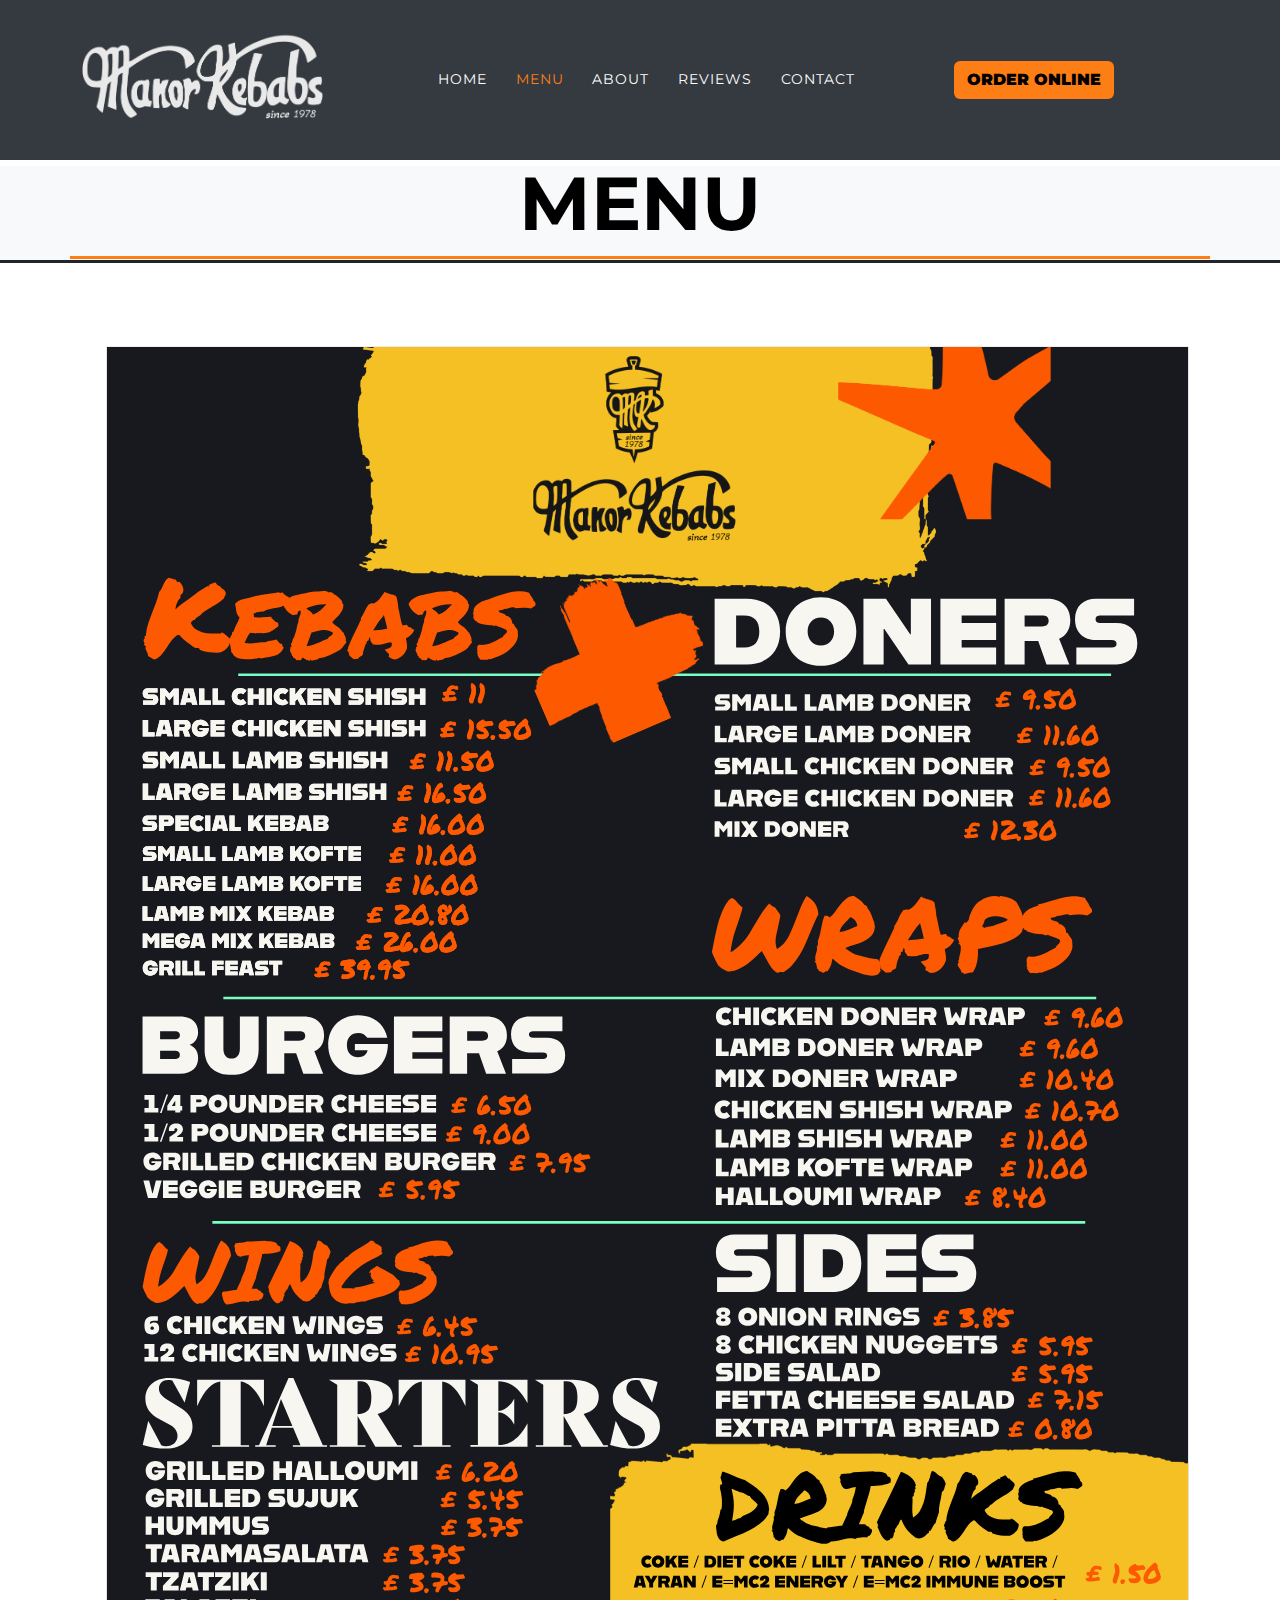
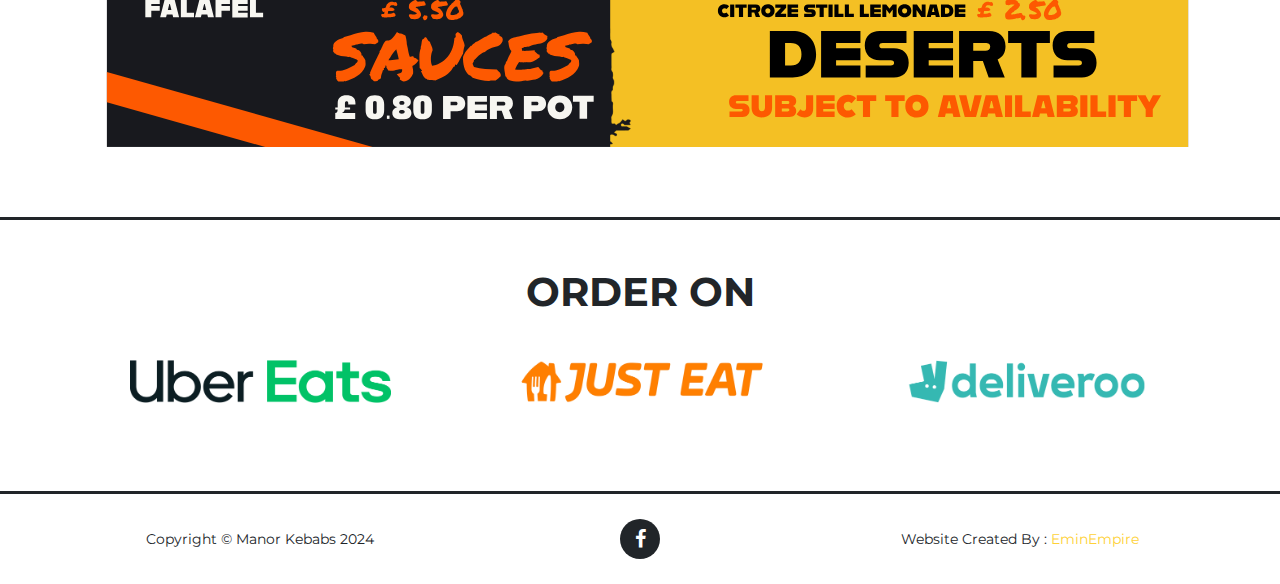
==== menu.html @ 8eb1d32d "Add files via upload" ====
<!DOCTYPE html>
<html data-bs-theme="light" lang="en">

<head>
    <meta charset="utf-8">
    <meta name="viewport" content="width=device-width, initial-scale=1.0, shrink-to-fit=no">
    <title>Home - Manor Kebabs</title>
    <link rel="stylesheet" href="assets/bootstrap/css/bootstrap.min.css">
    <link rel="stylesheet" href="https://fonts.googleapis.com/css?family=Montserrat:400,700&amp;display=swap">
    <link rel="stylesheet" href="https://fonts.googleapis.com/css?family=Kaushan+Script&amp;display=swap">
    <link rel="stylesheet" href="assets/fonts/font-awesome.min.css">
    <link rel="stylesheet" href="assets/css/untitled.css">
</head>

<body id="page-top" data-bs-spy="scroll" data-bs-target="#mainNav" data-bs-offset="54">
    <nav class="navbar navbar-expand-lg fixed-top bg-dark navbar-dark" id="mainNav" data-bs-theme="light">
        <div class="container"><a class="navbar-brand" href="#page-top"><img src="assets/img/text.png" style="height: 100px;"></a><button data-bs-toggle="collapse" data-bs-target="#navbarResponsive" class="navbar-toggler navbar-toggler-right" type="button" aria-controls="navbarResponsive" aria-expanded="false" aria-label="Toggle navigation"><i class="fa fa-bars"></i></button>
            <div class="collapse navbar-collapse" id="navbarResponsive">
                <ul class="navbar-nav ms-auto text-uppercase">
                    <li class="nav-item"><a class="nav-link" href="index.html#home">Home</a></li>
                    <li class="nav-item"><a class="nav-link active" href="menu.html">Menu</a></li>
                    <li class="nav-item"><a class="nav-link" href="index.html#about">About</a></li>
                    <li class="nav-item"><a class="nav-link" href="index.html#reviews">Reviews</a></li>
                    <li class="nav-item"><a class="nav-link" href="index.html#contact">Contact</a></li>
                </ul><button class="btn mx-auto orderbtn" type="button"><a id="emp" href="#order"><strong><span style="color: rgb(0, 0, 0); background-color: rgba(254, 200, 16, 0);">ORDER ONLINE</span></strong></a></button>
            </div>
        </div>
    </nav>
    <div style="margin-top: 166px;">
        <div class="text-center intro-heading text-uppercase" style="margin-top: 0px;"></div>
    </div>
    <section class="bg-light" id="specialities" style="padding-top: 0px;padding-bottom: 0px;border-bottom-style: solid;">
        <div class="container text-center">
            <div class="row" style="margin-bottom: -50px;">
                <div class="col-lg-12 text-center" style="margin-bottom: 51px;padding-bottom: 15px;border-bottom: 3.5px solid rgb(253,126,20) ;"><span id="menuhead"><span style="color: rgb(0, 0, 0);">MENU</span></span></div>
            </div>
        </div>
    </section>
    <picture><img class="img-fluid" src="assets/img/font.svg"></picture>
    <section id="order" class="py-5" style="border-top-style: solid;border-bottom-style: solid;">
        <h2 class="text-uppercase section-heading" style="margin-bottom: 44px;text-align: center;">Order On</h2>
        <div class="container">
            <div class="row">
                <div class="col-auto col-sm-6 col-md-3 m-auto"><a href="https://www.ubereats.com/gb/store/manor-kebabs/8lKwjZVRSayYP4sKe2BwFQ"><img class="img-fluid d-block mx-auto" src="assets/img/Uber_Eats_2020_logo.svg.png" width="261" height="43" style="padding-bottom: 40px;"></a></div>
                <div class="col-auto col-sm-6 col-md-3 m-auto"><a href="https://www.just-eat.co.uk/restaurants-manor-kebabs-ruislip/menu"><img class="img-fluid d-block mx-auto" src="assets/img/jes.png" style="padding-bottom: 40px;"></a></div>
                <div class="col-sm-6 col-md-3 m-auto"><a href="https://deliveroo.co.uk/menu/london/eastcote/manor-kebabs"><img class="img-fluid d-block mx-auto" src="assets/img/dlvr.png" style="padding-bottom: 40px;"></a></div>
            </div>
        </div>
    </section>
    <footer>
        <div class="container">
            <div class="row">
                <div class="col-md-4"><span class="copyright">Copyright&nbsp;© Manor Kebabs 2024</span></div>
                <div class="col-md-4">
                    <ul class="list-inline social-buttons">
                        <li class="list-inline-item"><a href="https://www.facebook.com/Manorkebabs"><i class="fa fa-facebook"></i></a></li>
                    </ul>
                </div>
                <div class="col-md-4"><span class="copyright">Website Created By :<a id="emp" href="https://www.eminempire.com/" target="_blank"><span style="color: rgb(254, 209, 55);">&nbsp;EminEmpire</span></a></span></div>
            </div>
        </div>
    </footer>
    <script src="assets/bootstrap/js/bootstrap.min.js"></script>
    <script src="assets/js/bs-init.js"></script>
    <script src="assets/js/agency.js"></script>
</body>

</html>
---- assets/css/untitled.css ----
#aboutus {
}

#logo {
  filter: drop-shadow(5px 5px 5px black);
  height: 300px;
}

#emp {
  text-decoration: none;
}

.orderbtn:hover {
  background-color: #ffb579;
  color: white;
}

.orderbtn {
  color: var(--bs-emphasis-color);
  background: #fd7e14;
}

#sendMessageButton {
  background: rgb(253,126,20);
}

#sendMessageButton:hover {
  background: rgb(255,204,162);
}

#menuhead {
  font-size: 75px;
  font-weight: 700;
  line-height: 75px;
  font-family: "Montserrat","Helvetica Neue",Helvetica,Arial,sans-serif;
}

#mainNav .navbar-nav, #mainNav .navbar-nav .nav-item .nav-link:hover {
  color: #fd7e14;
}

#mainNav .navbar-nav .nav-item .nav-link.active {
  color: #fd7e14;
}

#menu {
  height: 110vw;
}
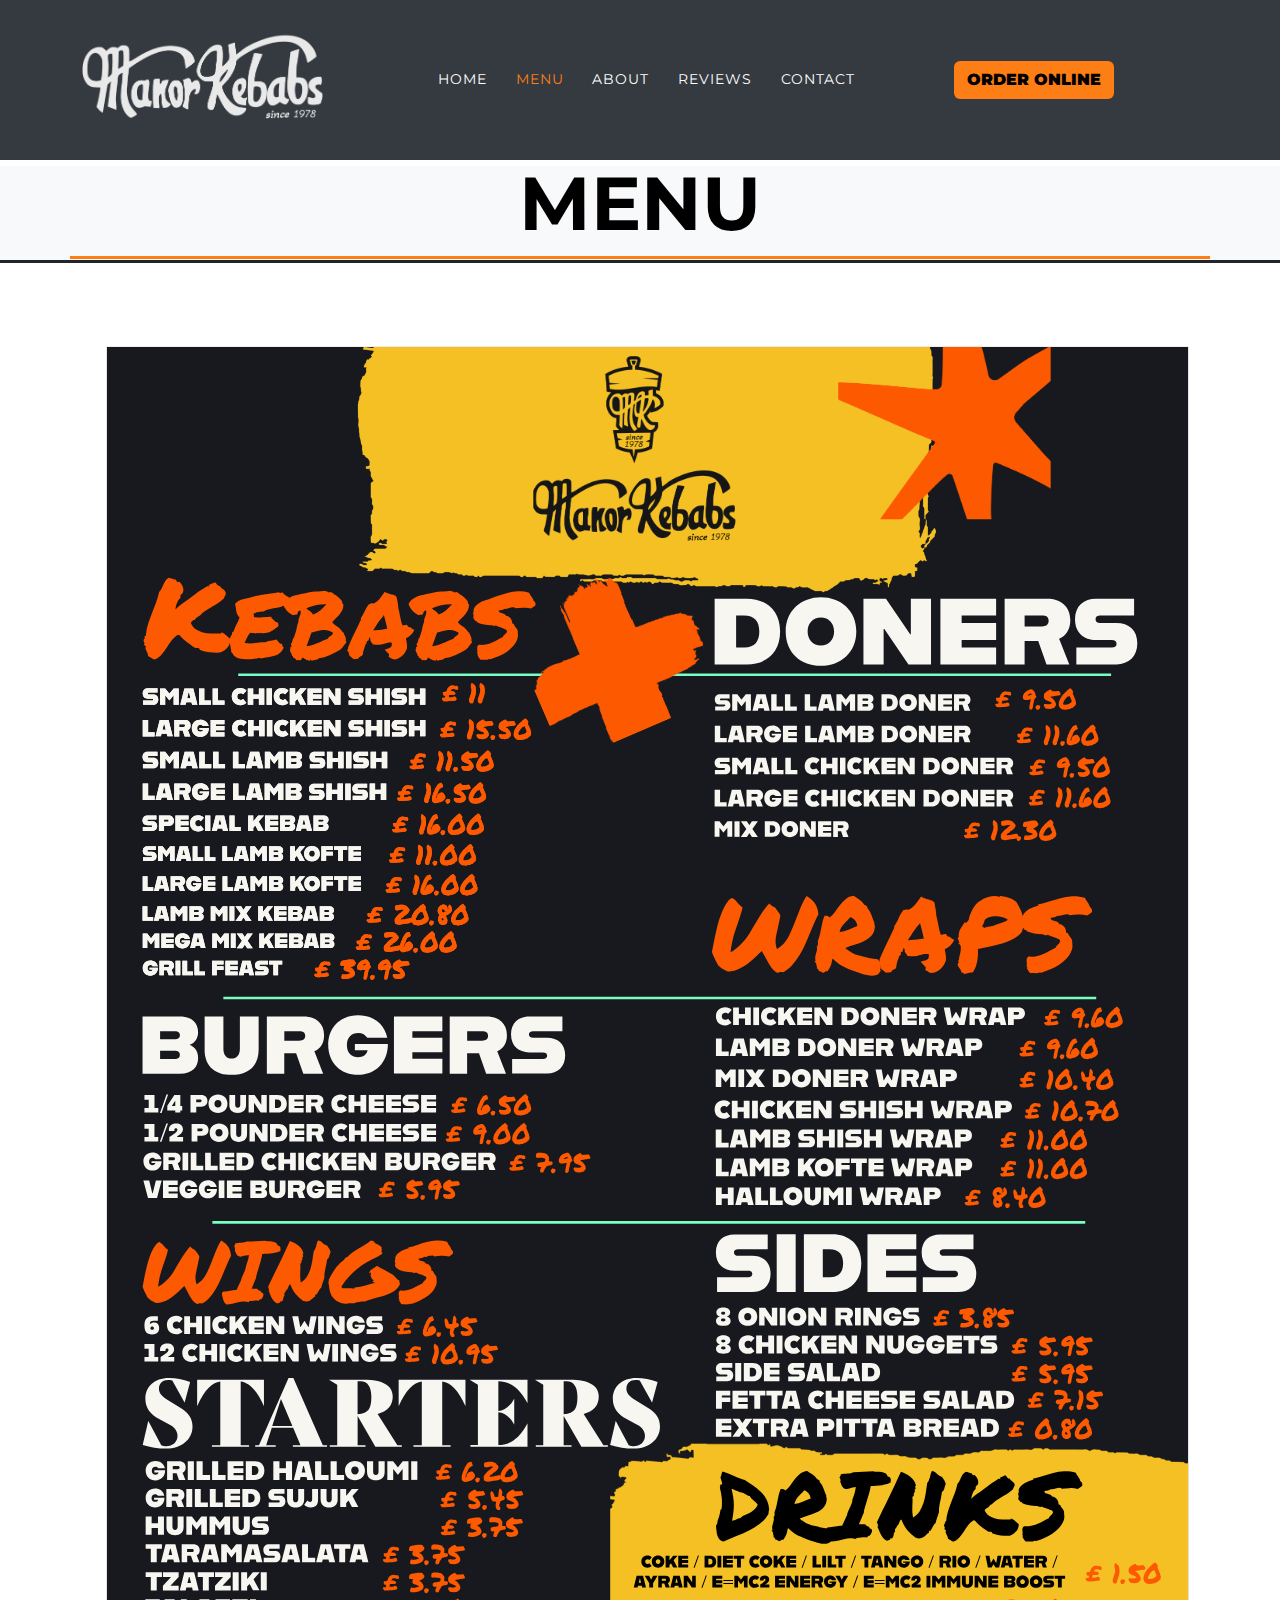
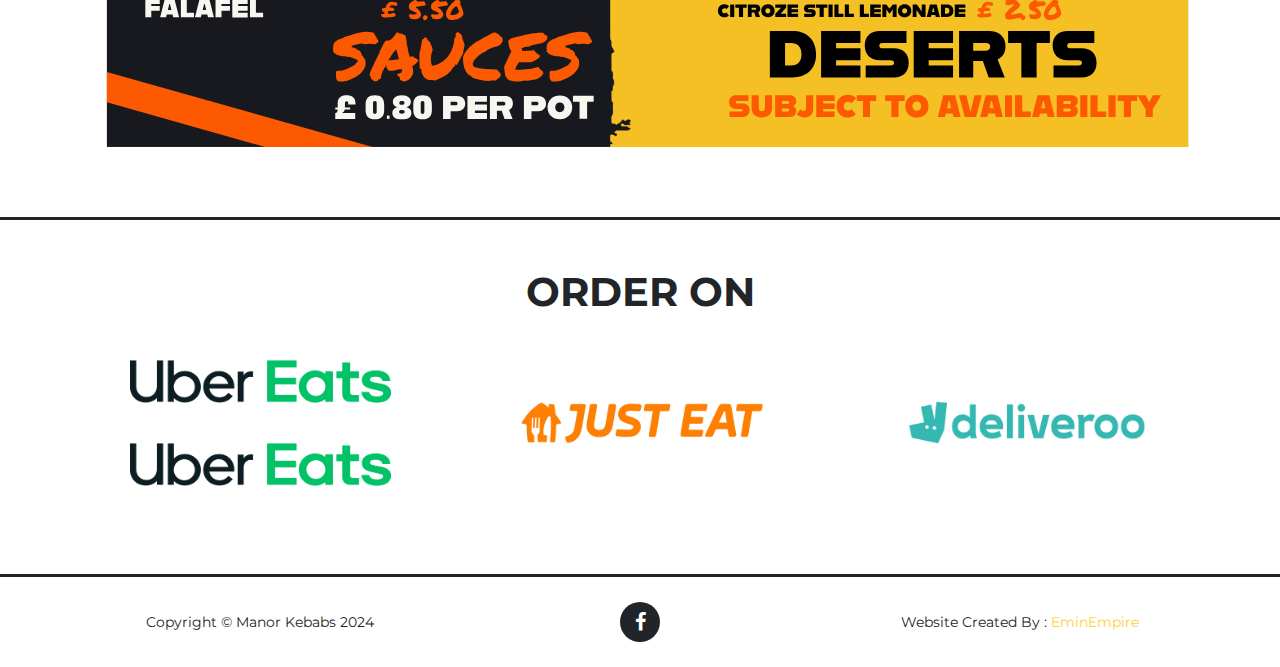
==== commit 66d35415: "Add files via upload" ====
--- a/menu.html
+++ b/menu.html
@@ -14,7 +14,7 @@
 
 <body id="page-top" data-bs-spy="scroll" data-bs-target="#mainNav" data-bs-offset="54">
     <nav class="navbar navbar-expand-lg fixed-top bg-dark navbar-dark" id="mainNav" data-bs-theme="light">
-        <div class="container"><a class="navbar-brand" href="#page-top"><img src="assets/img/text.png" style="height: 100px;"></a><button data-bs-toggle="collapse" data-bs-target="#navbarResponsive" class="navbar-toggler navbar-toggler-right" type="button" aria-controls="navbarResponsive" aria-expanded="false" aria-label="Toggle navigation"><i class="fa fa-bars"></i></button>
+        <div class="container"><a class="navbar-brand" href="#page-top"><img src="assets/img/text.png" style="height: 100px;"></a><button data-bs-toggle="collapse" data-bs-target="#navbarResponsive" class="navbar-toggler navbar-toggler-right" type="button" aria-controls="navbarResponsive" aria-expanded="false" aria-label="Toggle navigation" style="background: rgb(253,89,1);"><i class="fa fa-bars"></i></button>
             <div class="collapse navbar-collapse" id="navbarResponsive">
                 <ul class="navbar-nav ms-auto text-uppercase">
                     <li class="nav-item"><a class="nav-link" href="index.html#home">Home</a></li>
@@ -41,7 +41,7 @@
         <h2 class="text-uppercase section-heading" style="margin-bottom: 44px;text-align: center;">Order On</h2>
         <div class="container">
             <div class="row">
-                <div class="col-auto col-sm-6 col-md-3 m-auto"><a href="https://www.ubereats.com/gb/store/manor-kebabs/8lKwjZVRSayYP4sKe2BwFQ"><img class="img-fluid d-block mx-auto" src="assets/img/Uber_Eats_2020_logo.svg.png" width="261" height="43" style="padding-bottom: 40px;"></a></div>
+                <div class="col-auto col-sm-6 col-md-3 m-auto"><a href="https://www.ubereats.com/gb/store/manor-kebabs/8lKwjZVRSayYP4sKe2BwFQ"><img class="img-fluid d-block mx-auto" src="assets/img/Uber_Eats_2020_logo.svg.png" width="261" height="43" style="padding-bottom: 40px;"></a><a href="https://www.ubereats.com/gb/store/manor-kebabs/8lKwjZVRSayYP4sKe2BwFQ"><img class="img-fluid d-block mx-auto" src="assets/img/Uber_Eats_2020_logo.svg.png" width="261" height="43" style="padding-bottom: 40px;"></a></div>
                 <div class="col-auto col-sm-6 col-md-3 m-auto"><a href="https://www.just-eat.co.uk/restaurants-manor-kebabs-ruislip/menu"><img class="img-fluid d-block mx-auto" src="assets/img/jes.png" style="padding-bottom: 40px;"></a></div>
                 <div class="col-sm-6 col-md-3 m-auto"><a href="https://deliveroo.co.uk/menu/london/eastcote/manor-kebabs"><img class="img-fluid d-block mx-auto" src="assets/img/dlvr.png" style="padding-bottom: 40px;"></a></div>
             </div>
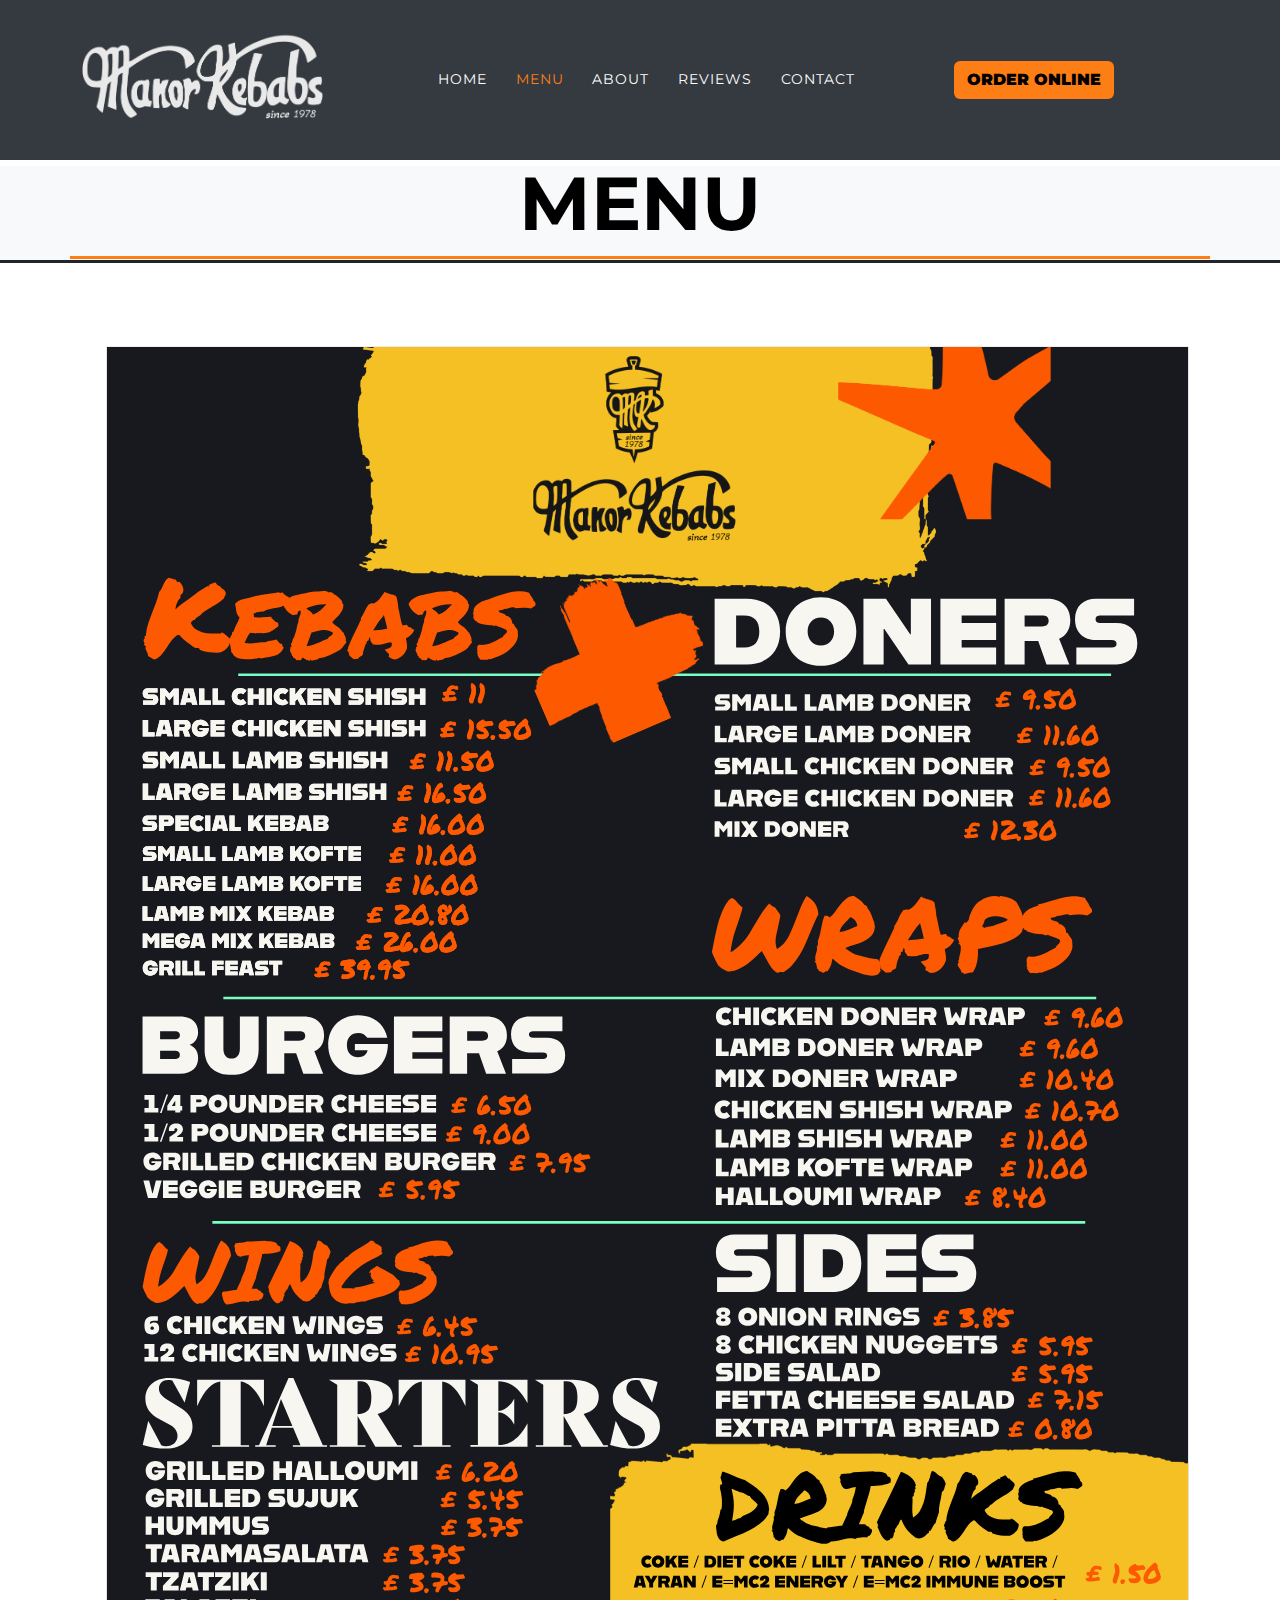
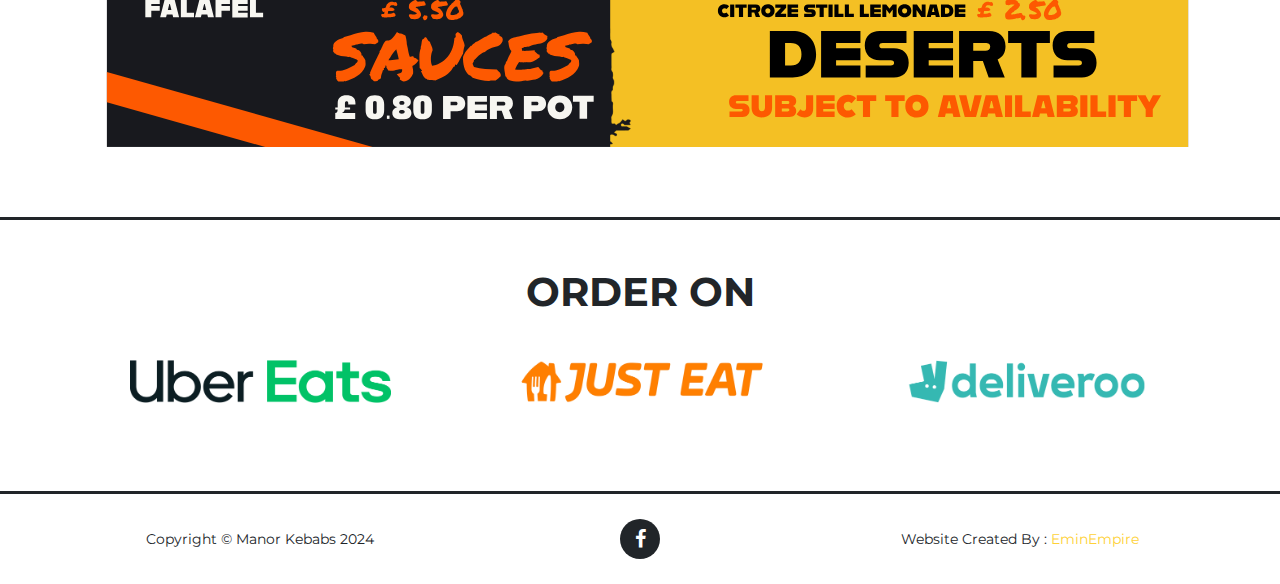
==== commit 5c8720a7: "Add files via upload" ====
--- a/menu.html
+++ b/menu.html
@@ -41,7 +41,7 @@
         <h2 class="text-uppercase section-heading" style="margin-bottom: 44px;text-align: center;">Order On</h2>
         <div class="container">
             <div class="row">
-                <div class="col-auto col-sm-6 col-md-3 m-auto"><a href="https://www.ubereats.com/gb/store/manor-kebabs/8lKwjZVRSayYP4sKe2BwFQ"><img class="img-fluid d-block mx-auto" src="assets/img/Uber_Eats_2020_logo.svg.png" width="261" height="43" style="padding-bottom: 40px;"></a><a href="https://www.ubereats.com/gb/store/manor-kebabs/8lKwjZVRSayYP4sKe2BwFQ"><img class="img-fluid d-block mx-auto" src="assets/img/Uber_Eats_2020_logo.svg.png" width="261" height="43" style="padding-bottom: 40px;"></a></div>
+                <div class="col-auto col-sm-6 col-md-3 m-auto"><a href="https://www.ubereats.com/gb/store/manor-kebabs/8lKwjZVRSayYP4sKe2BwFQ"><img class="img-fluid d-block mx-auto" src="assets/img/Uber_Eats_2020_logo.svg.png" width="261" height="43" style="padding-bottom: 40px;"></a></div>
                 <div class="col-auto col-sm-6 col-md-3 m-auto"><a href="https://www.just-eat.co.uk/restaurants-manor-kebabs-ruislip/menu"><img class="img-fluid d-block mx-auto" src="assets/img/jes.png" style="padding-bottom: 40px;"></a></div>
                 <div class="col-sm-6 col-md-3 m-auto"><a href="https://deliveroo.co.uk/menu/london/eastcote/manor-kebabs"><img class="img-fluid d-block mx-auto" src="assets/img/dlvr.png" style="padding-bottom: 40px;"></a></div>
             </div>
